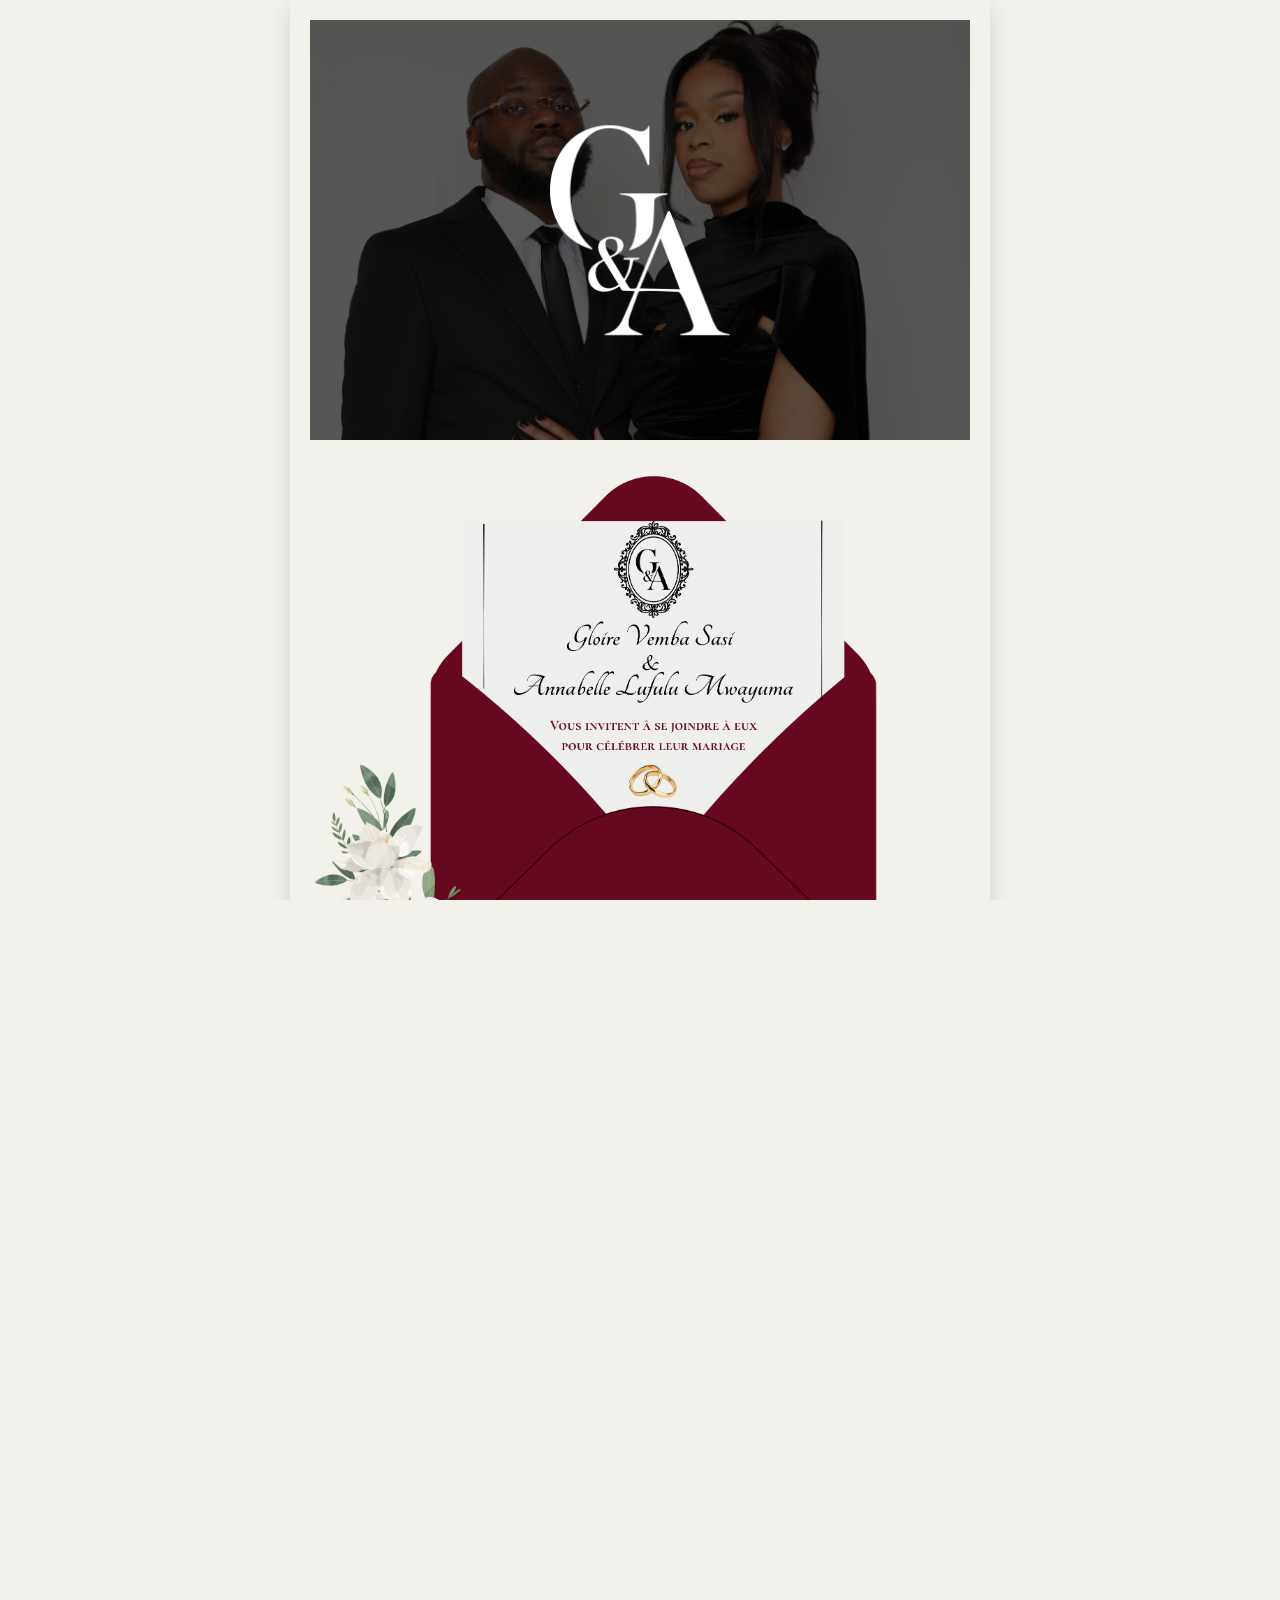
==== invite.html @ 2f3aaeea "added Hotels" ====
<!DOCTYPE html>
<html lang="nl">
<head>
  <meta charset="UTF-8" />
  <title>Uitnodiging G&A</title>
  <meta name="viewport" content="width=device-width, initial-scale=1" />

  <link rel="stylesheet" href="style.css" />
</head>
<body>

  <div class="wrapper">

    <!-- HERO FOTO MET LOGO -->
    <section class="hero-photo">
      <div class="hero-image">
        <img src="marier.jpg" alt="Hero afbeelding" />
      </div>
      <div class="hero-logo">
        <img src="G&A logo blanc(2).png" alt="G&A logo" />
      </div>
    </section>

    <!-- OPEN ENVELOP / UITNODIGING FOTO -->
    <img class="open-invite-image" src="3 v2.png" alt="Open uitnodiging" />

    <!-- COUNTDOWN -->
    <div class="invite-heading">COUNTING DAYS UNTIL WE SAY</div>
    <div class="invite-yes">“YES”</div>

    <div class="countdown" id="countdown">
      <div class="count-box">
        <div class="count-number" id="days">0</div>
        <div class="count-label">Days</div>
      </div>
      <div class="count-box">
        <div class="count-number" id="hours">0</div>
        <div class="count-label">Hours</div>
      </div>
      <div class="count-box">
        <div class="count-number" id="minutes">0</div>
        <div class="count-label">Minutes</div>
      </div>
      <div class="count-box">
        <div class="count-number" id="seconds">0</div>
        <div class="count-label">Seconds</div>
      </div>
    </div>

    <div class="bible-text">
      Ainsi ils ne sont plus deux, mais ils sont une seule chair.
      Que l’homme donc ne sépare pas ce que Dieu a joint.
      <div class="bible-ref">Matthieu 19:6</div>
    </div>

    <!-- INVITATION IMAGES -->
     <!-- Pagina 3 en 4  -->
    <section class="invitation-images">
      <img src="Invitation/5 v2.png" alt="Invitation image 1" class="invitation-img" />
      <img src="Invitation/6 v2.png" alt="Invitation image 2" class="invitation-img" />
      <img src="Invitation/7 v2.png" alt="Invitation image 3" class="invitation-img" />
      <!-- GOOGLE MAPS LOCATIE -->
      <div class="maps-container">
        <!-- GOOGLE MAPS LOCATIE -->
        <div class="maps-container">
          <iframe
            src="https://www.google.com/maps/embed?pb=!1m18!1m12!1m3!1d534.1933005212893!2d4.479424289424681!3d50.86189019746874!2m3!1f0!2f0!3f0!3m2!1i1024!2i768!4f13.1!3m3!1m2!1s0x47c3dc6986f163bf%3A0x2a7c2ad7e215de5!2sArthur%20Dezangr%C3%A9laan%20111%2C%201933%20Zaventem!5e0!3m2!1snl!2sbe!4v1779876028195!5m2!1snl!2sbe"
            allowfullscreen=""
            loading="lazy">
          </iframe>
        </div>

        <!-- LES HOTELS -->
         <div class="hotels-container">
  <p class="hotels-title">Hébergements à proximité</p>
          <!-- Hotel 1 -->
  <a href="https://www.tanglabrussels.com/en/" class="hotel-card" target="_blank">
    <div class="hotel-info">
      <div class="hotel-header">
        <span class="hotel-name">Tangla Hôtel</span>
        <span class="hotel-badge">7 min</span>
      </div>
      <p class="hotel-address">Avenue Emmanuel Mounier 5, Woluwé St Lambert, 1200 Bruxelles</p>
      <p class="hotel-price">À partir de 149€/nuit</p>
    </div>
  </a>
<!-- Hotel 2 -->
  <a href="https://www.hotelbrusselsairport.com/fr" class="hotel-card" target="_blank">
    <div class="hotel-info">
      <div class="hotel-header">
        <span class="hotel-name">Van Der Valk Hotel Brussels Airport</span>
        <span class="hotel-badge">15 min</span>
      </div>
      <p class="hotel-address">Culliganlaan 4b, 1831 Machelen</p>
      <p class="hotel-price">À partir de 116€/nuit</p>
    </div>
  </a>
  <!-- Hotel 3 -->
  <a href="https://www.nh-hotels.com/en" class="hotel-card" target="_blank">
    <div class="hotel-info">
      <div class="hotel-header">
        <span class="hotel-name">Hotel NH Brussels Airport</span>
        <span class="hotel-badge">15 min</span>
      </div>
      <p class="hotel-address">De Kleetlaan 14, 1831 Mechelen</p>
      <p class="hotel-price">À partir de 92€/nuit</p>
    </div>
  </a>
</div>

      <!-- GROTE KLIKZONE -->
      <a href="https://docs.google.com/forms/d/e/1FAIpQLSdTX3rRDNltyzZWg1yJUP4TJ43aw5uJHFtlCOXA_5TR9CGDWw/viewform?usp=publish-editor"
         class="invitation-img-link">
        <img src="Invitation/8 v2.png" alt="Invitation image 3 - Click here" class="invitation-img" />
      </a>

    </section>

    <!-- DR CODE -->
    <section class="QR-code">
      <p class="Contribution">Contribution: </p> 
        <p>BE05 9734 9164 8675 <br>Gloire Vemba Sasi: <br> Communication : Contribution mariage</p>
      
      <p>
        Nous vous remercions pour toute aide que vous pouvez apporter quel que sois sa nature, si vous désirez contribuer financièrement voilà un QR code qui vous permettra de le faire.
        Un grand merci pour votre soutiens de près ou de loin, vous pouvez scanner le code ou appuyer sur le code. <br>
         Que Dieu vous bénisse
      </p>
      <a href="https://pay.bancontact.com/p2p/2f41dfc0-9667-4d37-9340-ca55c8ae8e56">
        <img src="./QR3.png" alt="">
      </a>
      
      <div>
            <h5>Info importante: L'invité n'invite pas!</h5>
      </div>

</section>

  </div>

  <script src="script.js"></script>

</body>
</html>
---- style.css ----
/* ALGEMEEN */
html, body {
  margin: 0;
  padding: 0;
  max-width: 100%;
  overflow-x: hidden;
  height: 100%;
  background: #F2F1EC;
}

img {
  max-width: 100%;
  height: auto;
  display: block;
  border-radius: 0; /* geen afgeronde hoeken */
}

/* WRAPPER MET SCHADUW */
.wrapper {
  width: 100%;
  max-width: 700px;
  margin: 0 auto;
  padding: 20px;
  background: #F2F1EC;
  box-shadow: 0 8px 20px rgba(0,0,0,0.12);
  box-sizing: border-box;
}

/* HERO */
.hero-photo {
  width: 100%;
  height: 420px;
  background: #e8e6df;
  margin-bottom: 30px;
  position: relative;
  overflow: hidden;
}

.hero-photo::after {
  content: "";
  position: absolute;
  inset: 0;
  background: rgba(0, 0, 0, 0.65);
  z-index: 1;
}

.hero-image {
  width: 100%;
  height: 100%;
  background: #d9d6cf;
}

.hero-image img {
  width: 100%;
  height: 100%;
  object-fit: cover;
  object-position: top center;
  display: block;
}

.hero-logo {
  position: absolute;
  top: 50%;
  left: 50%;
  transform: translate(-50%, -50%);
  z-index: 2;
}

.hero-logo img {
  width: 180px;
  max-width: 65vw;
  height: auto;
  display: block;
}

/* OPEN INVITE */
.open-invite-image {
  width: 100%;
  margin-bottom: 30px;
}

/* COUNTDOWN */
.invite-heading {
  text-align: center;
  letter-spacing: 0.18em;
  color: #7A1F2A;
  margin-bottom: 5px;
}

.invite-yes {
  text-align: center;
  font-size: 1.6rem;
  font-style: italic;
  color: #7A1F2A;
  margin-bottom: 25px;
}

.countdown {
  display: flex;
  justify-content: center;
  gap: 10px;
  margin-bottom: 35px;
}

@media (max-width: 480px) {
  .countdown {
    padding: 0 12px;
    box-sizing: border-box;
  }
}

.count-box {
  min-width: 70px;
  padding: 10px;
  border: 1px solid #7A1F2A;
  border-radius: 0;
  text-align: center;
}

.count-number {
  font-size: 1.3rem;
  color: #7A1F2A;
  display: flex;
  justify-content: center;
}

.count-label {
  font-size: 0.7rem;
  text-transform: uppercase;
  color: #7A1F2A;
}

/* BIJBELTEKST */
.bible-text {
  text-align: center;
  font-style: italic;
  color: #444;
  margin-bottom: 50px;
  font-size: 1.05rem; /* zelfde grootte als love story tekst */
}

.bible-ref {
  margin-top: 4px;
  color: #7A1F2A;
}

/* LOVE STORY */
.love-story {
  text-align: center;
  padding: 20px;
}

.love-title {
  font-size: 2.4rem;
  color: #7A1F2A;
  margin-bottom: 20px;
}

.love-text {
  max-width: 600px;
  margin: 0 auto 30px;
  font-size: 1.05rem;
  line-height: 1.6;
  color: #444;
  font-style: italic;
}

.love-photos {
  display: flex;
  justify-content: center;
  gap: 20px;
}

.photo-box {
  width: 260px;
  height: 340px;
  background: #e8e6df;
  border: 2px dashed #7A1F2A;
  display: flex;
  justify-content: center;
  align-items: center;
  color: #7A1F2A;
  font-size: 1.2rem;
  border-radius: 0;
}

/* INVITATION IMAGES */
.invitation-images {
  width: 100%;
  display: flex;
  flex-direction: column;
  gap: 0;
}

.invitation-img {
  width: 100%;
  margin: 0;
  border-radius: 0;
}

/* GROTE KLIKZONE */
.invitation-img-link {
  width: 100%;
  display: block;
  text-align: center;
  cursor: pointer;
}

.invitation-img-link img {
  pointer-events: none; /* klik overal */
}

.click-here {
  margin-top: 10px;
  font-size: 1rem;
  color: #7A1F2A;
  font-style: italic;
}

/* GOOGLE MAPS */
.maps-container {
  width: 100%;
  margin: 0;
  padding: 0;
  border-radius: 0;
  overflow: hidden;
}

.maps-container iframe {
  width: 100%;
  height: 350px;
  border: 0;
  display: block;
}

/* HOTELS */
.hotels-container {
  padding: 20px 0;
}
.hotels-title {
  text-align: center;
  letter-spacing: 0.15em;
  text-transform: uppercase;
  font-size: 1rem;
  color: #7A1F2A;
  margin-bottom: 15px;
}
.hotel-card {
  display: flex;
  align-items: center;
  gap: 14px;
  background: #fff;
  border: 1px solid #e8e4dc;
  border-radius: 10px;
  padding: 14px 16px;
  margin-bottom: 10px;
  text-decoration: none;
}
.hotel-info { flex: 1; }
.hotel-header {
  display: flex;
  align-items: center;
  gap: 8px;
  flex-wrap: wrap;
  margin-bottom: 4px;
}
.hotel-name {
  font-size: 15px;
  font-weight: 600;
  color: #333;
}
.hotel-badge {
  font-size: 11px;
  background: #F2EEE8;
  color: #7A1F2A;
  border-radius: 4px;
  padding: 2px 8px;
}
.hotel-address {
  margin: 0 0 3px;
  font-size: 13px;
  color: #777;
  font-style: italic;
}
.hotel-price {
  margin: 0;
  font-size: 13px;
  color: #7A1F2A;
  font-weight: 600;
}



.QR-code p{
  text-align: center;
  font-style: italic;
  color: #444;
  margin-bottom: 50px;
  font-size: 1.05rem;
}

.QR-code img{
  border-radius: 50%;
  height: 300px;
  width: 300px;      /* add this */
  display: block;
  margin: 0 auto;
  object-fit: cover; /* optional: prevents distortion */
}

h5{
  color: #7A1F2A;
  text-align: center;
  font-family: 'Trebuchet MS', 'Lucida Sans Unicode', 'Lucida Grande', 'Lucida Sans', Arial, sans-serif;
}
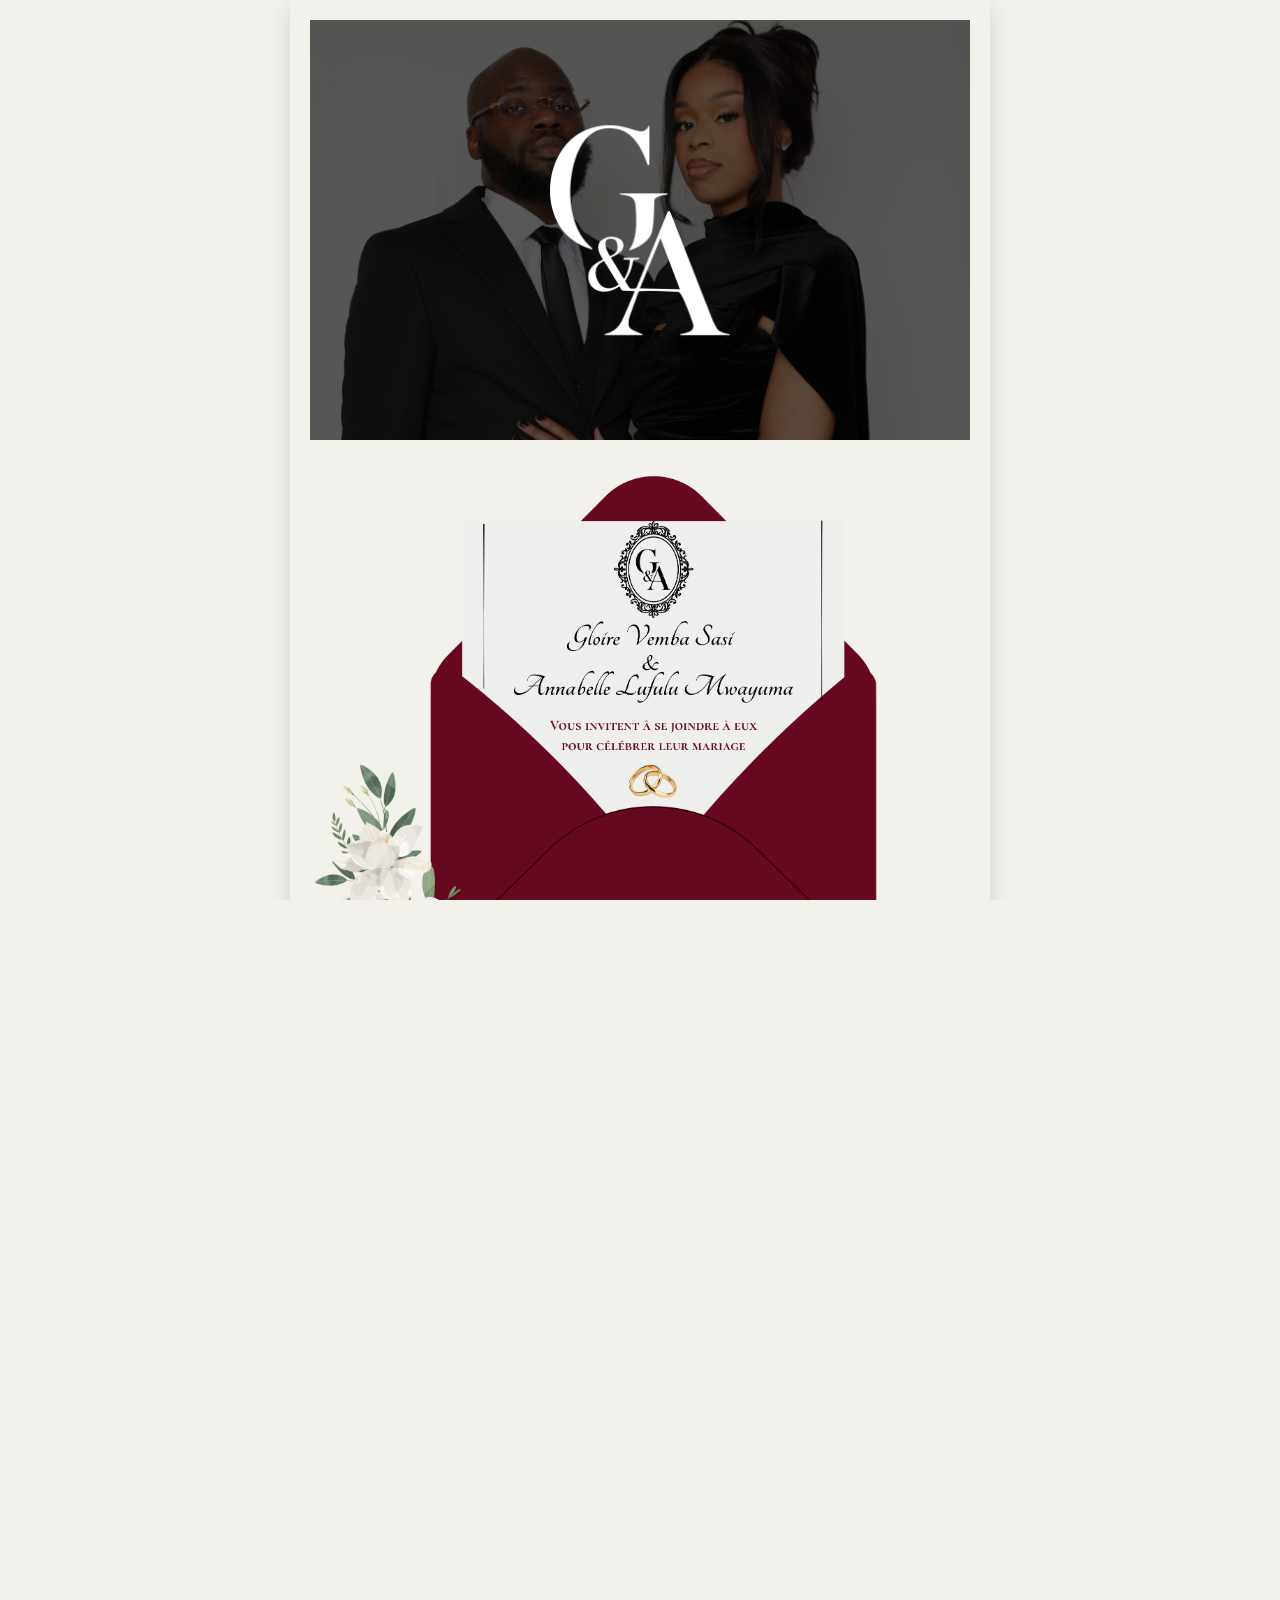
==== commit 0dee0a9d: "contribution+adresse" ====
--- a/invite.html
+++ b/invite.html
@@ -2,7 +2,7 @@
 <html lang="nl">
 <head>
   <meta charset="UTF-8" />
-  <title>Uitnodiging G&A</title>
+  <title>G&A wedding invitation</title>
   <meta name="viewport" content="width=device-width, initial-scale=1" />
 
   <link rel="stylesheet" href="style.css" />
@@ -64,7 +64,7 @@
         <!-- GOOGLE MAPS LOCATIE -->
         <div class="maps-container">
           <iframe
-            src="https://www.google.com/maps/embed?pb=!1m18!1m12!1m3!1d534.1933005212893!2d4.479424289424681!3d50.86189019746874!2m3!1f0!2f0!3f0!3m2!1i1024!2i768!4f13.1!3m3!1m2!1s0x47c3dc6986f163bf%3A0x2a7c2ad7e215de5!2sArthur%20Dezangr%C3%A9laan%20111%2C%201933%20Zaventem!5e0!3m2!1snl!2sbe!4v1779876028195!5m2!1snl!2sbe"
+            src="https://www.google.com/maps/place/50%C2%B051'38.7%22N+4%C2%B028'39.0%22E/@50.86075,4.4749251,17z/data=!3m1!4b1!4m4!3m3!8m2!3d50.86075!4d4.4775?entry=ttu&g_ep=EgoyMDI2MDYxMC4wIKXMDSoASAFQAw%3D%3D"
             allowfullscreen=""
             loading="lazy">
           </iframe>
@@ -118,14 +118,14 @@
 
     <!-- DR CODE -->
     <section class="QR-code">
+      
+      <p>
+        Nous vous remercions pour toute aide que vous pouvez apporter quel que sois sa nature, si vous désirez contribuer financièrement voilà un QR code ainsi que les coordonées bancaire qui vous permettra de le faire.
+        Un grand merci pour votre soutiens de près ou de loin. Vous pouvez scanner ou clicker sur le code qr. <br>
+         Que Dieu vous bénisse
+      </p>
       <p class="Contribution">Contribution: </p> 
         <p>BE05 9734 9164 8675 <br>Gloire Vemba Sasi: <br> Communication : Contribution mariage</p>
-      
-      <p>
-        Nous vous remercions pour toute aide que vous pouvez apporter quel que sois sa nature, si vous désirez contribuer financièrement voilà un QR code qui vous permettra de le faire.
-        Un grand merci pour votre soutiens de près ou de loin, vous pouvez scanner le code ou appuyer sur le code. <br>
-         Que Dieu vous bénisse
-      </p>
       <a href="https://pay.bancontact.com/p2p/2f41dfc0-9667-4d37-9340-ca55c8ae8e56">
         <img src="./QR3.png" alt="">
       </a>
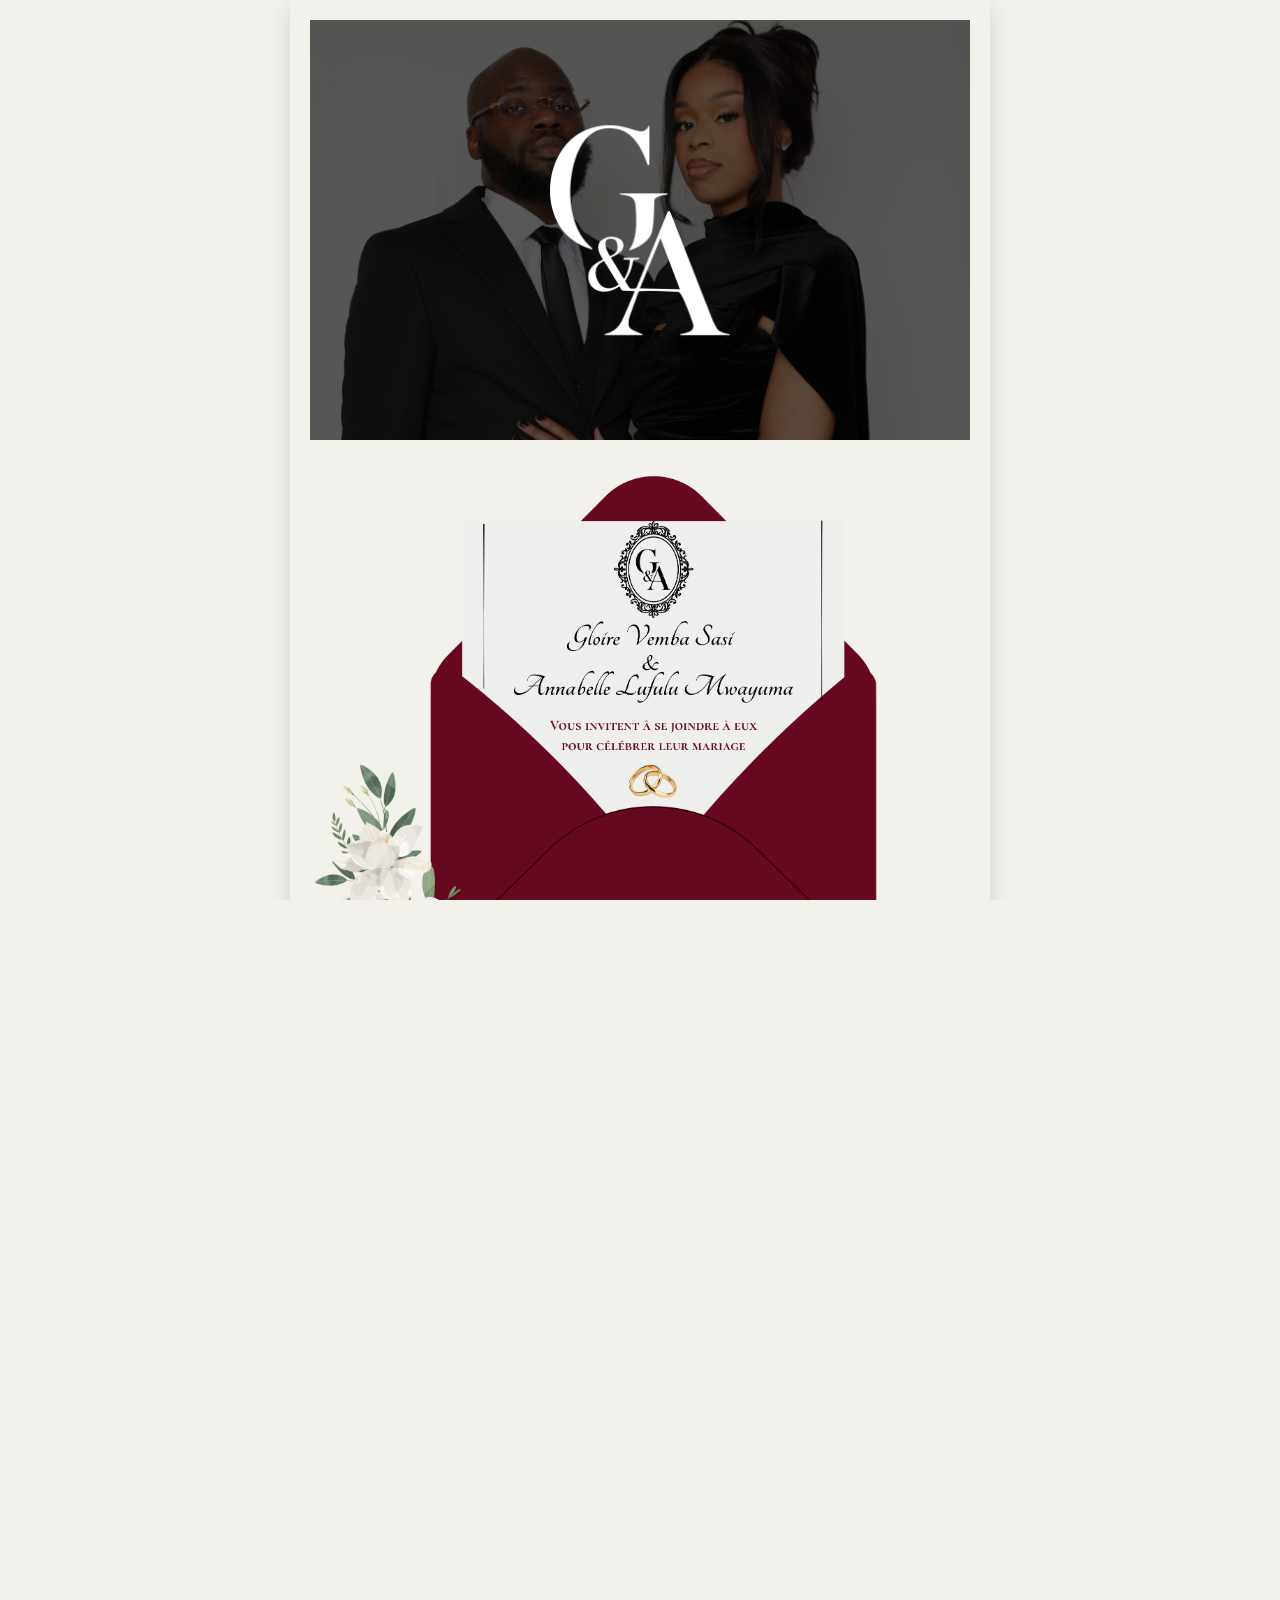
==== commit 3d9bebe2: "programme" ====
--- a/invite.html
+++ b/invite.html
@@ -57,17 +57,13 @@
      <!-- Pagina 3 en 4  -->
     <section class="invitation-images">
       <img src="Invitation/5 v2.png" alt="Invitation image 1" class="invitation-img" />
-      <img src="Invitation/6 v2.png" alt="Invitation image 2" class="invitation-img" />
+      <img src="Invitation/6 v3.png" alt="Invitation image 2" class="invitation-img" />
       <img src="Invitation/7 v2.png" alt="Invitation image 3" class="invitation-img" />
       <!-- GOOGLE MAPS LOCATIE -->
       <div class="maps-container">
         <!-- GOOGLE MAPS LOCATIE -->
         <div class="maps-container">
-          <iframe
-            src="https://www.google.com/maps/place/50%C2%B051'38.7%22N+4%C2%B028'39.0%22E/@50.86075,4.4749251,17z/data=!3m1!4b1!4m4!3m3!8m2!3d50.86075!4d4.4775?entry=ttu&g_ep=EgoyMDI2MDYxMC4wIKXMDSoASAFQAw%3D%3D"
-            allowfullscreen=""
-            loading="lazy">
-          </iframe>
+          <iframe src="https://www.google.com/maps/embed?pb=!1m18!1m12!1m3!1d2518.387244936854!2d4.4717302918581785!3d50.8610302986359!2m3!1f0!2f0!3f0!3m2!1i1024!2i768!4f13.1!3m3!1m2!1s0x47c3dc690e61f6a9%3A0x83cc92a48ebae5d9!2sKraainem%20Events!5e0!3m2!1sfr!2sbe!4v1781356335084!5m2!1sfr!2sbe" width="600" height="450" style="border:0;" allowfullscreen="" loading="lazy" referrerpolicy="no-referrer-when-downgrade"></iframe>
         </div>
 
         <!-- LES HOTELS -->
@@ -120,9 +116,12 @@
     <section class="QR-code">
       
       <p>
-        Nous vous remercions pour toute aide que vous pouvez apporter quel que sois sa nature, si vous désirez contribuer financièrement voilà un QR code ainsi que les coordonées bancaire qui vous permettra de le faire.
-        Un grand merci pour votre soutiens de près ou de loin. Vous pouvez scanner ou clicker sur le code qr. <br>
-         Que Dieu vous bénisse
+        Nous vous remercions pour toute aide que vous pourrez apporter, quelle qu’en soit la nature.
+
+Si vous souhaitez contribuer financièrement, vous trouverez ci-dessous un QR code ainsi que les coordonnées bancaires vous permettant de le faire.
+
+Un grand merci pour votre soutien, de près ou de loin. Vous pouvez scanner ou cliquer sur le QR code pour effectuer votre contribution. <br>
+         Que Dieu vous bénisse.
       </p>
       <p class="Contribution">Contribution: </p> 
         <p>BE05 9734 9164 8675 <br>Gloire Vemba Sasi: <br> Communication : Contribution mariage</p>
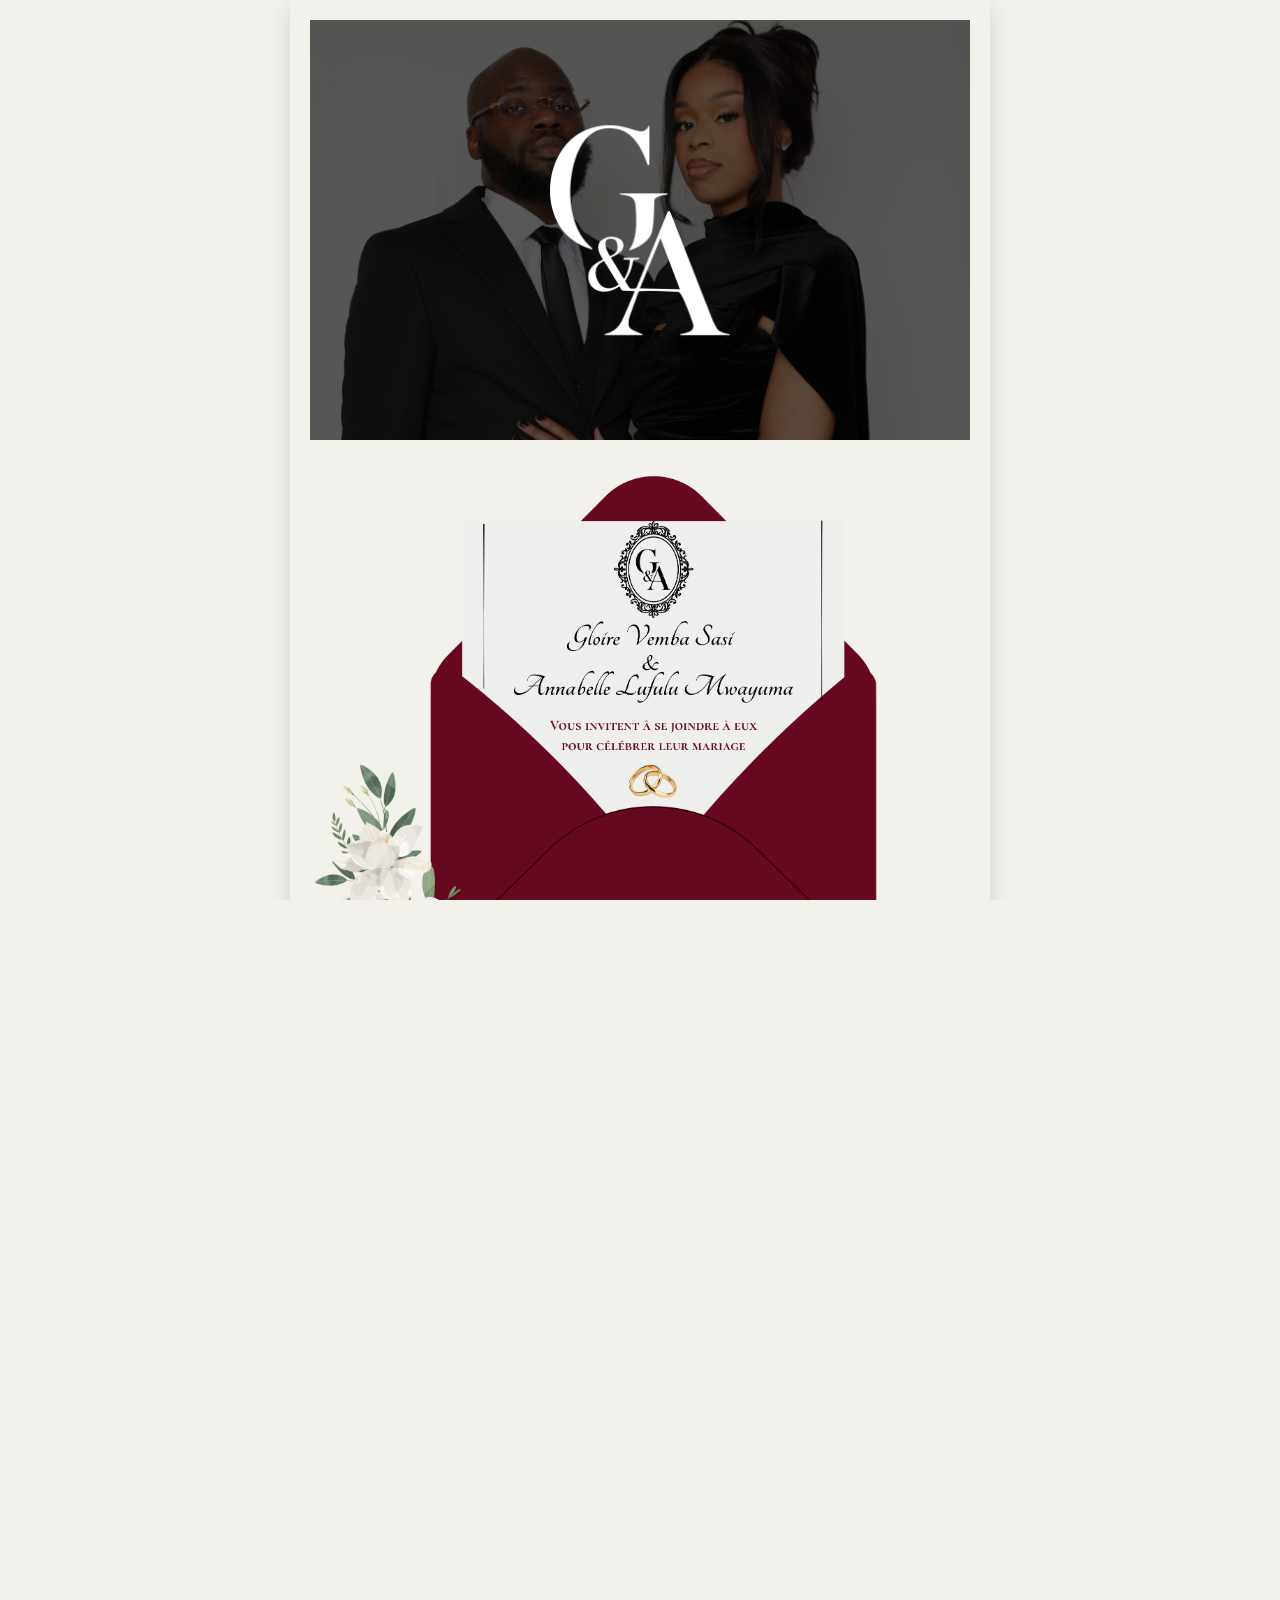
==== commit ef6272e9: "text" ====
--- a/invite.html
+++ b/invite.html
@@ -53,6 +53,10 @@
       <div class="bible-ref">Matthieu 19:6</div>
     </div>
 
+      <div>
+            <h5>INFO IMPORTANTE : L'invité n'invite pas!</br>Toutes personnes dont le nom ne figure pas sur la pré-liste ne sera pas admise !</h5>
+      </div>
+
     <!-- INVITATION IMAGES -->
      <!-- Pagina 3 en 4  -->
     <section class="invitation-images">
@@ -61,10 +65,12 @@
       <img src="Invitation/7 v2.png" alt="Invitation image 3" class="invitation-img" />
       <!-- GOOGLE MAPS LOCATIE -->
       <div class="maps-container">
-        <!-- GOOGLE MAPS LOCATIE -->
-        <div class="maps-container">
-          <iframe src="https://www.google.com/maps/embed?pb=!1m18!1m12!1m3!1d2518.387244936854!2d4.4717302918581785!3d50.8610302986359!2m3!1f0!2f0!3f0!3m2!1i1024!2i768!4f13.1!3m3!1m2!1s0x47c3dc690e61f6a9%3A0x83cc92a48ebae5d9!2sKraainem%20Events!5e0!3m2!1sfr!2sbe!4v1781356335084!5m2!1sfr!2sbe" width="600" height="450" style="border:0;" allowfullscreen="" loading="lazy" referrerpolicy="no-referrer-when-downgrade"></iframe>
-        </div>
+        <iframe
+          src="https://www.google.com/maps?q=50.86075,4.47750&z=15&output=embed"
+          allowfullscreen=""
+          loading="lazy">
+        </iframe>
+      </div>
 
         <!-- LES HOTELS -->
          <div class="hotels-container">
@@ -129,9 +135,6 @@
         <img src="./QR3.png" alt="">
       </a>
       
-      <div>
-            <h5>Info importante: L'invité n'invite pas!</h5>
-      </div>
 
 </section>
 
--- a/style.css
+++ b/style.css
@@ -136,12 +136,26 @@
   font-style: italic;
   color: #444;
   margin-bottom: 50px;
-  font-size: 1.05rem; /* zelfde grootte als love story tekst */
+  font-size: 1.3rem; /* zelfde grootte als love story tekst */
 }
 
 .bible-ref {
   margin-top: 4px;
   color: #7A1F2A;
+}
+
+h5{
+  color: #7A1F2A;
+  text-align: center;
+  font-family: 'Trebuchet MS', 'Lucida Sans Unicode', 'Lucida Grande', 'Lucida Sans', Arial, sans-serif;
+  font-size: 15px;
+}
+
+h6{
+  color: #7A1F2A;
+  text-align: center;
+  font-family: 'Trebuchet MS', 'Lucida Sans Unicode', 'Lucida Grande', 'Lucida Sans', Arial, sans-serif;
+  font-size: 18px;
 }
 
 /* LOVE STORY */
@@ -308,9 +322,5 @@
   object-fit: cover; /* optional: prevents distortion */
 }
 
-h5{
-  color: #7A1F2A;
-  text-align: center;
-  font-family: 'Trebuchet MS', 'Lucida Sans Unicode', 'Lucida Grande', 'Lucida Sans', Arial, sans-serif;
-}
-
+
+
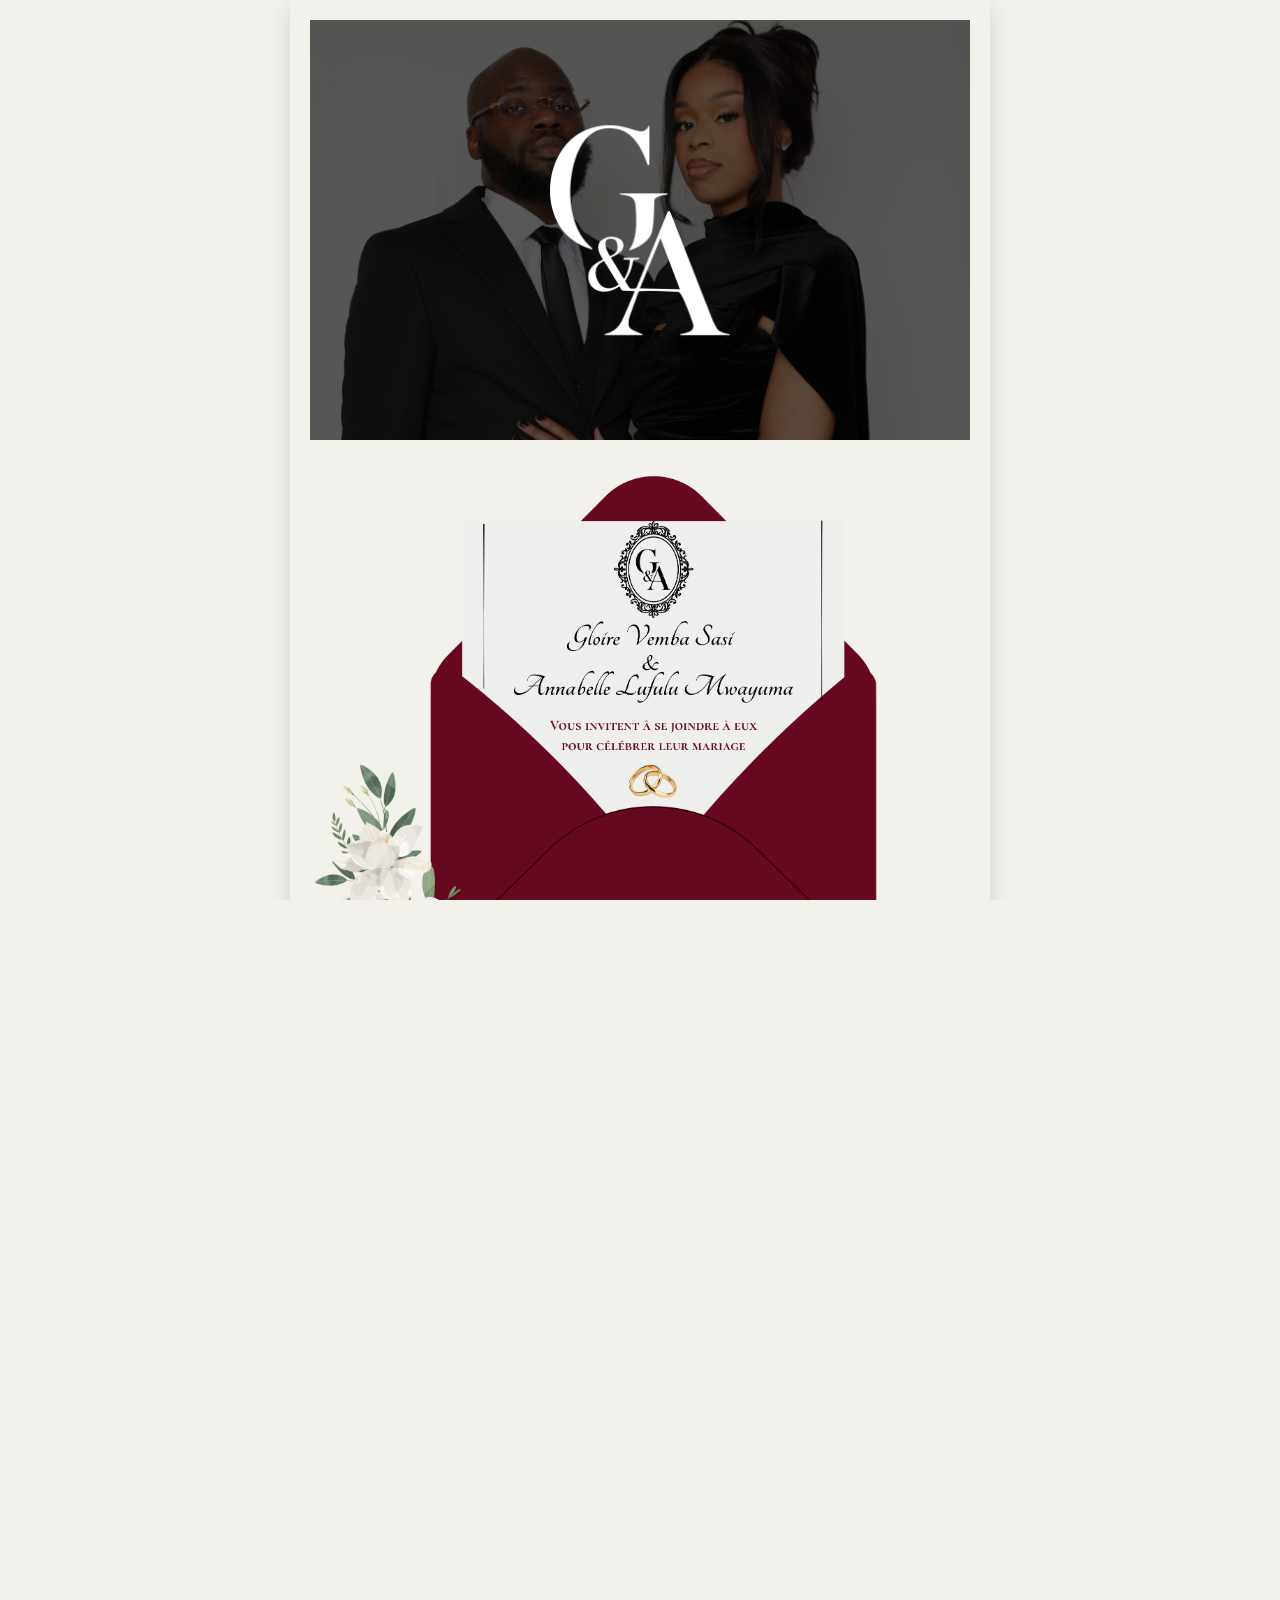
==== commit 4395c56b: "BANK" ====
--- a/invite.html
+++ b/invite.html
@@ -130,7 +130,7 @@
          Que Dieu vous bénisse.
       </p>
       <p class="Contribution">Contribution: </p> 
-        <p>BE05 9734 9164 8675 <br>Gloire Vemba Sasi: <br> Communication : Contribution mariage</p>
+        <p>Gloire Vemba Sasi <br>BE05 9734 9164 8675 <br> Communication : Contribution mariage <br> BIC : ARSPBE22 </p>
       <a href="https://pay.bancontact.com/p2p/2f41dfc0-9667-4d37-9340-ca55c8ae8e56">
         <img src="./QR3.png" alt="">
       </a>
